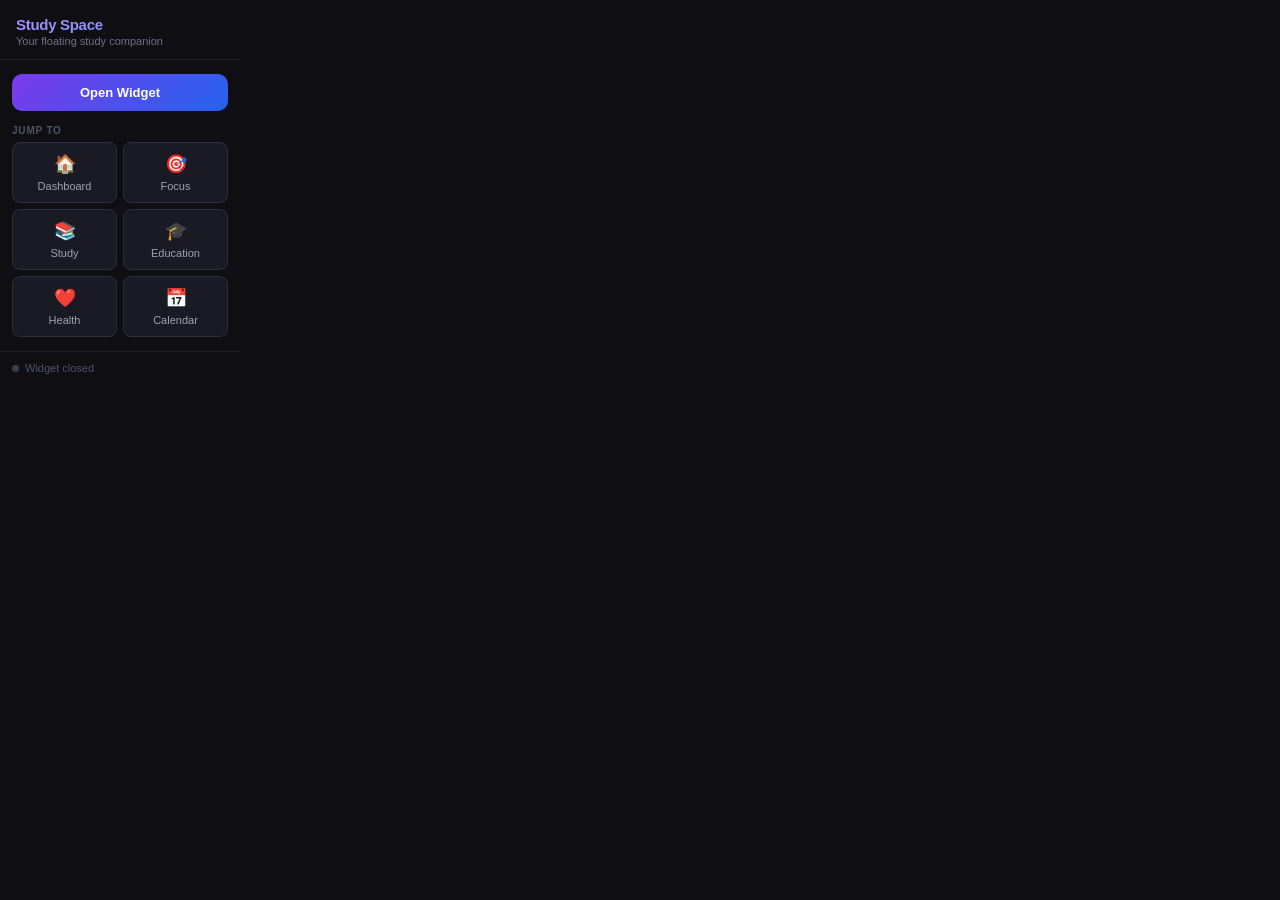
==== extension/popup.html @ 548c870e "Merge pull request #26 from IGotWindows/VisiualPolishing GradientFrontpage" ====
<!DOCTYPE html>
<html lang="en">
<head>
  <meta charset="UTF-8" />
  <meta name="viewport" content="width=device-width, initial-scale=1.0" />
  <title>Study Space</title>
  <style>
    * {
      margin: 0;
      padding: 0;
      box-sizing: border-box;
    }

    body {
      width: 240px;
      font-family: -apple-system, BlinkMacSystemFont, "Segoe UI", sans-serif;
      background: #0f0f13;
      color: #e2e8f0;
    }

    .header {
      padding: 16px 16px 12px;
      border-bottom: 1px solid #1e1e2e;
    }

    .logo {
      font-size: 15px;
      font-weight: 700;
      background: linear-gradient(135deg, #a78bfa, #60a5fa);
      -webkit-background-clip: text;
      -webkit-text-fill-color: transparent;
      background-clip: text;
      letter-spacing: -0.3px;
    }

    .tagline {
      font-size: 11px;
      color: #6b7280;
      margin-top: 2px;
    }

    .main-btn {
      display: block;
      width: calc(100% - 24px);
      margin: 14px 12px 0;
      padding: 11px 0;
      background: linear-gradient(135deg, #7c3aed, #2563eb);
      border: none;
      border-radius: 10px;
      color: #fff;
      font-size: 13px;
      font-weight: 600;
      cursor: pointer;
      transition: opacity 0.15s;
    }

    .main-btn:hover {
      opacity: 0.88;
    }

    .main-btn.active {
      background: #1e1e2e;
      border: 1px solid #7c3aed;
      color: #a78bfa;
    }

    .section-label {
      font-size: 10px;
      font-weight: 600;
      color: #4b5563;
      text-transform: uppercase;
      letter-spacing: 0.8px;
      padding: 14px 12px 6px;
    }

    .nav-grid {
      display: grid;
      grid-template-columns: 1fr 1fr;
      gap: 6px;
      padding: 0 12px 14px;
    }

    .nav-btn {
      display: flex;
      flex-direction: column;
      align-items: center;
      gap: 5px;
      padding: 10px 6px;
      background: #1a1a25;
      border: 1px solid #2d2d40;
      border-radius: 8px;
      color: #9ca3af;
      font-size: 11px;
      font-weight: 500;
      cursor: pointer;
      transition: background 0.15s, border-color 0.15s, color 0.15s;
    }

    .nav-btn:hover {
      background: #242436;
      border-color: #7c3aed;
      color: #c4b5fd;
    }

    .nav-btn .icon {
      font-size: 18px;
    }

    .status-bar {
      display: flex;
      align-items: center;
      gap: 6px;
      padding: 10px 12px;
      border-top: 1px solid #1e1e2e;
      font-size: 11px;
      color: #4b5563;
    }

    .status-dot {
      width: 7px;
      height: 7px;
      border-radius: 50%;
      background: #374151;
      flex-shrink: 0;
    }

    .status-dot.running {
      background: #22c55e;
      box-shadow: 0 0 0 2px rgba(34, 197, 94, 0.2);
    }
  </style>
</head>
<body>
  <div class="header">
    <div class="logo">Study Space</div>
    <div class="tagline">Your floating study companion</div>
  </div>

  <button class="main-btn" id="openBtn">Open Widget</button>

  <div class="section-label">Jump to</div>
  <div class="nav-grid">
    <button class="nav-btn" data-path="/dashboard">
      <span class="icon">🏠</span>Dashboard
    </button>
    <button class="nav-btn" data-path="/focus">
      <span class="icon">🎯</span>Focus
    </button>
    <button class="nav-btn" data-path="/study">
      <span class="icon">📚</span>Study
    </button>
    <button class="nav-btn" data-path="/education">
      <span class="icon">🎓</span>Education
    </button>
    <button class="nav-btn" data-path="/health">
      <span class="icon">❤️</span>Health
    </button>
    <button class="nav-btn" data-path="/calendar">
      <span class="icon">📅</span>Calendar
    </button>
  </div>

  <div class="status-bar">
    <div class="status-dot" id="statusDot"></div>
    <span id="statusText">Widget closed</span>
  </div>

  <script src="popup.js"></script>
</body>
</html>
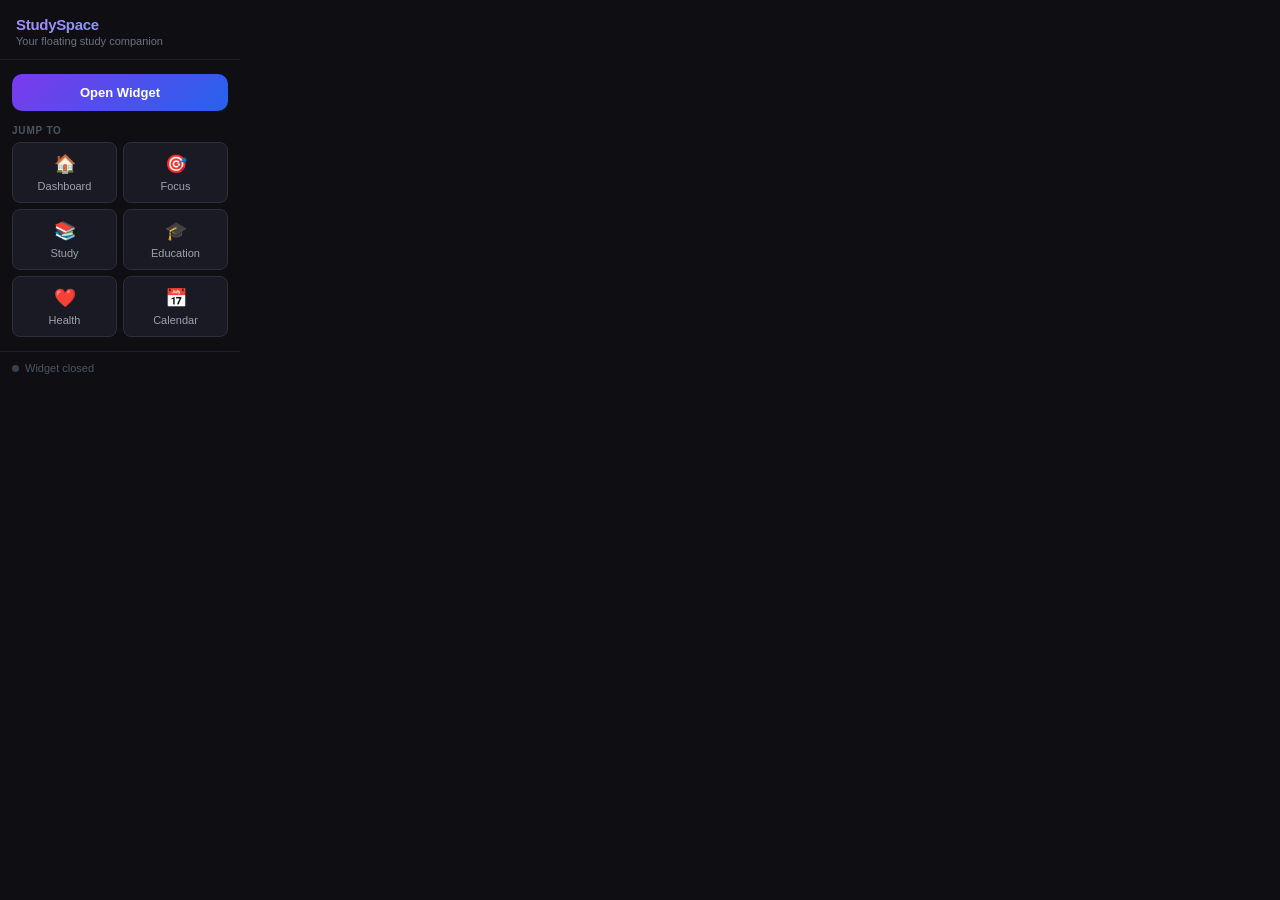
==== commit 2db76707: "new" ====
--- a/extension/popup.html
+++ b/extension/popup.html
@@ -132,7 +132,7 @@
 </head>
 <body>
   <div class="header">
-    <div class="logo">Study Space</div>
+    <div class="logo">StudySpace</div>
     <div class="tagline">Your floating study companion</div>
   </div>
 
